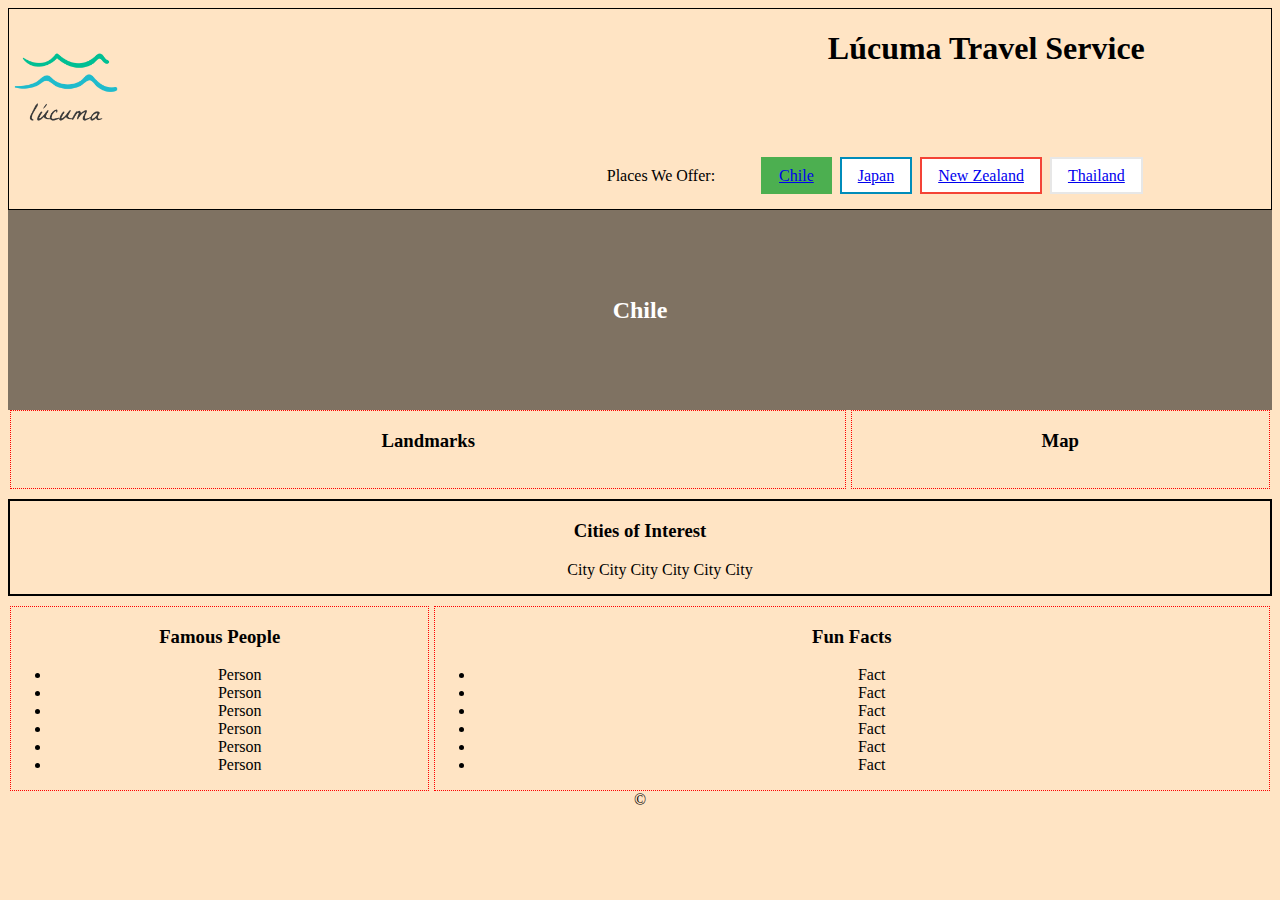
==== index.html @ 96f77b14 "Merge branch 'master' into rb-html-cities" ====
<!DOCTYPE html>
<html lang="en">

<head>
    <meta charset="UTF-8">
    <meta name="viewport" content="width=device-width, initial-scale=1.0">
    <title>Lúcuma Travel Service</title>
    <link rel="stylesheet" href="styles/main.css">
</head>

<body class="background">
    <main>
        <div class="header">
            <header>
            <div class="headerBar">
                <img src="images/lucuma-logo-200x200.png" alt="Lúcuma Logo" class="logo">
                <h1>Lúcuma Travel Service</h1>
                <div class="navDiv">
                    <nav>Places We Offer:
                    <ul class="nav">
                        <li class="button button1 navItemActiveIndex"><a href="index.html">Chile</a></li>
                        <li class="button button2"><a href="japan.html">Japan</a></li>
                        <li class="button button3"><a href="newzealand.html">New Zealand</a></li>
                        <li class="button button4"><a href="thailand.html">Thailand</a></li>
                    </ul>
                </nav>
                </div>
            </div>
        </header>
        </div>
        <div class="bannerDiv">
            <!-- <img src="images/Flag_of_Chile-1500px.png" alt="Flag of Chile"> -->
            <section class="bannerText">
                <h2>Chile</h2>
            </section>
        </div>
        <section class="topFlex">
            <div class="landmarks">
                <h3>Landmarks</h3>
                <img src="" alt="" class="landmarks-pic">
                <img src="" alt="" class="landmarks-pic">
                <img src="" alt="" class="landmarks-pic">
                <img src="" alt="" class="landmarks-pic">
            </div>
            <div class="map">
                <h3>Map</h3>
                <img src="" alt="">
            </div>
        </section>

        <section class="citiesSection">
            <h3>Cities of Interest</h3>
            <ul class="cities">
                <li>City</li>
                <li>City</li>
                <li>City</li>
                <li>City</li>
                <li>City</li>
                <li>City</li>
            </ul>
        </section>

        <section class="bottomFlex">
            <div class="famousPeeps">
                <h3>Famous People</h3>
                <ul>
                    <li>Person</li>
                    <li>Person</li>
                    <li>Person</li>
                    <li>Person</li>
                    <li>Person</li>
                    <li>Person</li>
                </ul>
            </div>
            <div class="funFacts">
                <h3>Fun Facts</h3>
                <ul>
                    <li>Fact</li>
                    <li>Fact</li>
                    <li>Fact</li>
                    <li>Fact</li>
                    <li>Fact</li>
                    <li>Fact</li>
                </ul>
            </div>
        </section>

        <footer>&copy;</footer>

    </main>


</body>

</html>
---- styles/main.css ----
.background {
 background-color: bisque;
}
.header {
    border: double 1px black;
    margin: 0;
    padding: 0;
    background-color: bisque;
    height: 200px;
    width: auto;
    text-align: right;
}
footer {
    text-align: center;
}
.nav {
    list-style: none;
    display:inline;
    /* background-color: bisque; */
}
.nav li {
 display: inline;
 /* background-color: bisque; */

}
.logo {
    float: left;
    /* clear: left; */
    width: 10%;
    height: auto;    
    background-color: bisque;
}
.headerBar{
    width: 90%;
    height: 20px;
    /* background-color: bisque; */
}
.bannerDiv {
    background-image: linear-gradient(rgba(0, 0, 0, 0.5), rgba(0, 0, 0, 0.5)), url("image/Flag_of_Chile-1500px.png");
  /* Set a specific height */
    height: 50%;

  /* Position and center the image to scale nicely on all screens */
    background-position: center;
    background-repeat: no-repeat;
    background-size: cover;
    position: relative;
    padding-top: 200px;
    text-align: center;
    position: relative;
    /* background-color: bisque; */

}
.bannerText {
    text-align: center;
    position: absolute;
    top: 50%;
    left: 50%;
    transform: translate(-50%, -50%);
    color: white;
}
.navDiv {
    margin-top: 100px;
}
.button {
    background-color: #4CAF50; /* Green */
    border: none;
    color: white;
    padding: 8px 16px;
    text-align: center;
    text-decoration: none;
    display: inline-block;
    font-size: 16px;
    margin: 4px 2px;
    transition-duration: 0.4s;
    cursor: pointer;
}
.button1 {
    background-color: white; 
    color: black; 
    border: 2px solid #4CAF50;
}
  
.button1:hover {
    background-color: #4CAF50;
    color: white;
}
.navItemActiveIndex  {
    background-color: #4CAF50;
    color: white;
}
.button2 {
    background-color: white; 
    color: black; 
    border: 2px solid #008CBA;
}
  
.button2:hover {
    background-color: #008CBA;
    color: white;
}
.navItemActiveJapan  {
    background-color: #008CBA;
    color: white;
}
  
.button3 {
    background-color: white; 
    color: black; 
    border: 2px solid #f44336;
}
  
.button3:hover {
    background-color: #f44336;
    color: white;
}
.navItemActiveNZ  {
    background-color: #f44336;
    color: white;
}
  
.button4 {
    background-color: white;
    color: black;
    border: 2px solid #e7e7e7;
}
  
.button4:hover { background-color: #e7e7e7;}

.navItemActiveThailand  {
    background-color: #e7e7e7
}
.bottomFlex {
    display: flex;
    justify-content: space-around;
}
.topFlex {
    display: flex;
    justify-content: space-around;
}
.citiesSection {
    text-align: center;
    border: black 2px double;
    padding-bottom: 15px;
    margin-top: 10px;
    margin-bottom: 10px;
}
.cities {
    display: inline;
    /* text-align: center; */
}
.cities li { 
    display: inline;
    /* text-align: center; */
}
.famousPeeps {
    flex-basis: 33%;
    border: dotted red 1px;
    text-align: center;
    /* flex-grow: 1; */
}

.funFacts {
    flex-basis: 66%;
    text-align: center;
    border: dotted red 1px;
    
    /* flex-grow: 2; */
}
.map {
    
    flex-basis: 33%;
    border: dotted red 1px;
    text-align: center;
    /* flex-grow: 1; */
}

.landmarks {
    flex-basis: 66%;
    text-align: center;
    border: dotted red 1px;
    
    /* flex-grow: 2; */
}
/* .landmarks-pics {

} */
/* .map-pic {

} */
.flagBanner {
    width: 50%;
    height: 500px;
}
.flagText {
    position: absolute;
    top: 50%;
    left: 50%;
    transform: translate(-50%, -50%);
    font-size: 42px;
    padding-top: 120px;
}
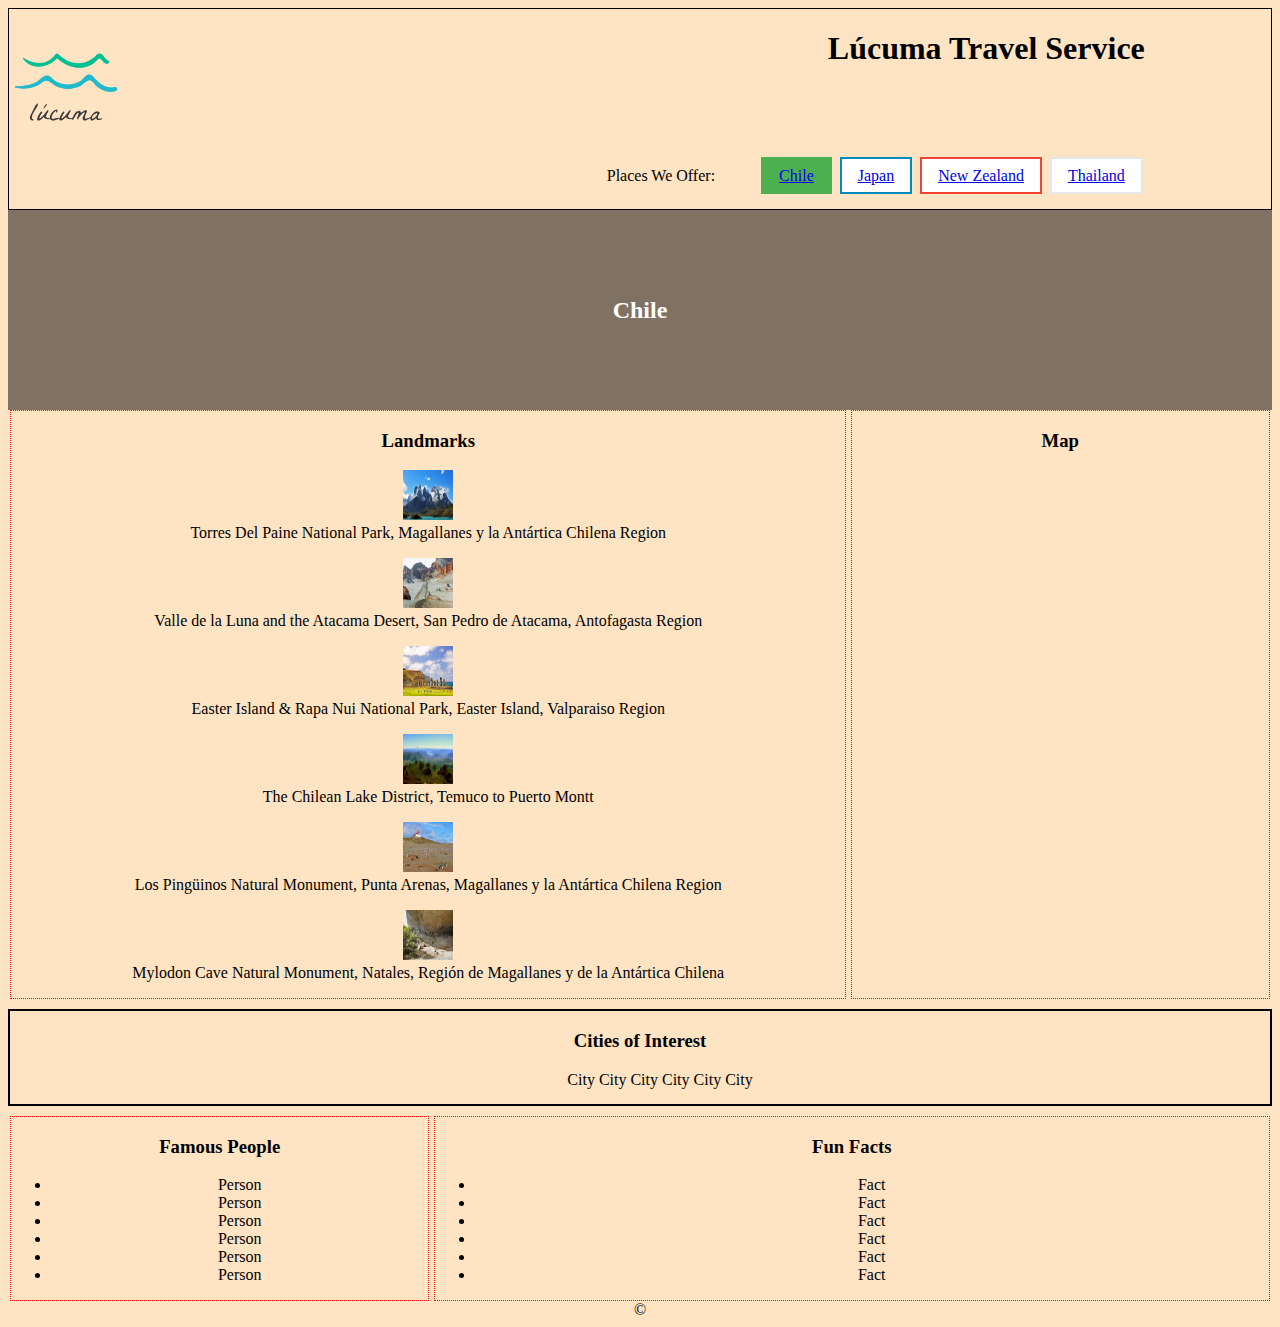
==== commit 9ac3c459: "added landmarks" ====
--- a/index.html
+++ b/index.html
@@ -37,14 +37,35 @@
         <section class="topFlex">
             <div class="landmarks">
                 <h3>Landmarks</h3>
-                <img src="" alt="" class="landmarks-pic">
-                <img src="" alt="" class="landmarks-pic">
-                <img src="" alt="" class="landmarks-pic">
-                <img src="" alt="" class="landmarks-pic">
+                <figure>
+                    <img src="images/torres-del-paine-national-park.jpg" alt="Spire like mountains in Torres Del Paine National Park" class="landmarks-pic">
+                    <figcaption>Torres Del Paine National Park, Magallanes y la Antártica Chilena Region </figcaption>
+                </figure>    
+                <figure>
+                    <img src="images/valle-de-la-luna-atacama-desert.jpg" alt="Valle de la Luna and the Atacama Desert with a small smattering of people walking" class="landmarks-pic">
+                    <figcaption>Valle de la Luna and the Atacama Desert, San Pedro de Atacama, Antofagasta Region</figcaption>
+                </figure>
+                <figure>
+                    <img src="images/easter-island.jpg" alt="Easter Island with 15 statues" class="landmarks-pic">
+                    <figcaption>Easter Island & Rapa Nui National Park, Easter Island, Valparaiso Region</figcaption>
+                </figure>
+                <figure>
+                    <img src="images/lake district.jpg" alt="A sprawling view of the mountains and lakes of the Chilean Lake District" class="landmarks-pic">
+                    <figcaption>The Chilean Lake District, Temuco to Puerto Montt</figcaption>
+                </figure>
+                <figure>
+                    <img src="images/los-pinguinos-natural-monument.jpg" alt="Red and white building in distance with hundreds of penguins waddling about" class="landmarks-pic">
+                    <figcaption>Los Pingüinos Natural Monument, Punta Arenas, Magallanes y la Antártica Chilena Region</figcaption>
+                </figure>
+                <figure>
+                    <img src="images/mylodon-cave-natural-monument.jpg" alt="Mylodon Cave with people for scale" class="landmarks-pic">
+                    <figcaption>Mylodon Cave Natural Monument, Natales, Región de Magallanes y de la Antártica Chilena</figcaption>
+                </figure>
+                
             </div>
             <div class="map">
                 <h3>Map</h3>
-                <img src="" alt="">
+                <iframe src="https://www.google.com/maps/embed?pb=!1m18!1m12!1m3!1d26627834.14592753!2d-106.2422428448643!3d-35.4432056793914!2m3!1f0!2f0!3f0!3m2!1i1024!2i768!4f13.1!3m3!1m2!1s0x9662c5410425af2f%3A0x505e1131102b91d!2sChile!5e0!3m2!1sen!2sus!4v1597429876585!5m2!1sen!2sus" width="400" height="300" frameborder="0" style="border:0;" allowfullscreen="" aria-hidden="false" tabindex="0"></iframe>
             </div>
         </section>
 
--- a/styles/main.css
+++ b/styles/main.css
@@ -182,12 +182,14 @@
     
     /* flex-grow: 2; */
 }
-/* .landmarks-pics {
-
-} */
-/* .map-pic {
-
-} */
+.landmarks-pic {
+    width: 50px;
+    height: 50px;
+}
+.map-pic {
+    width: 50px;
+    height: 50px;
+}
 .flagBanner {
     width: 50%;
     height: 500px;
@@ -199,4 +201,4 @@
     transform: translate(-50%, -50%);
     font-size: 42px;
     padding-top: 120px;
-}+}
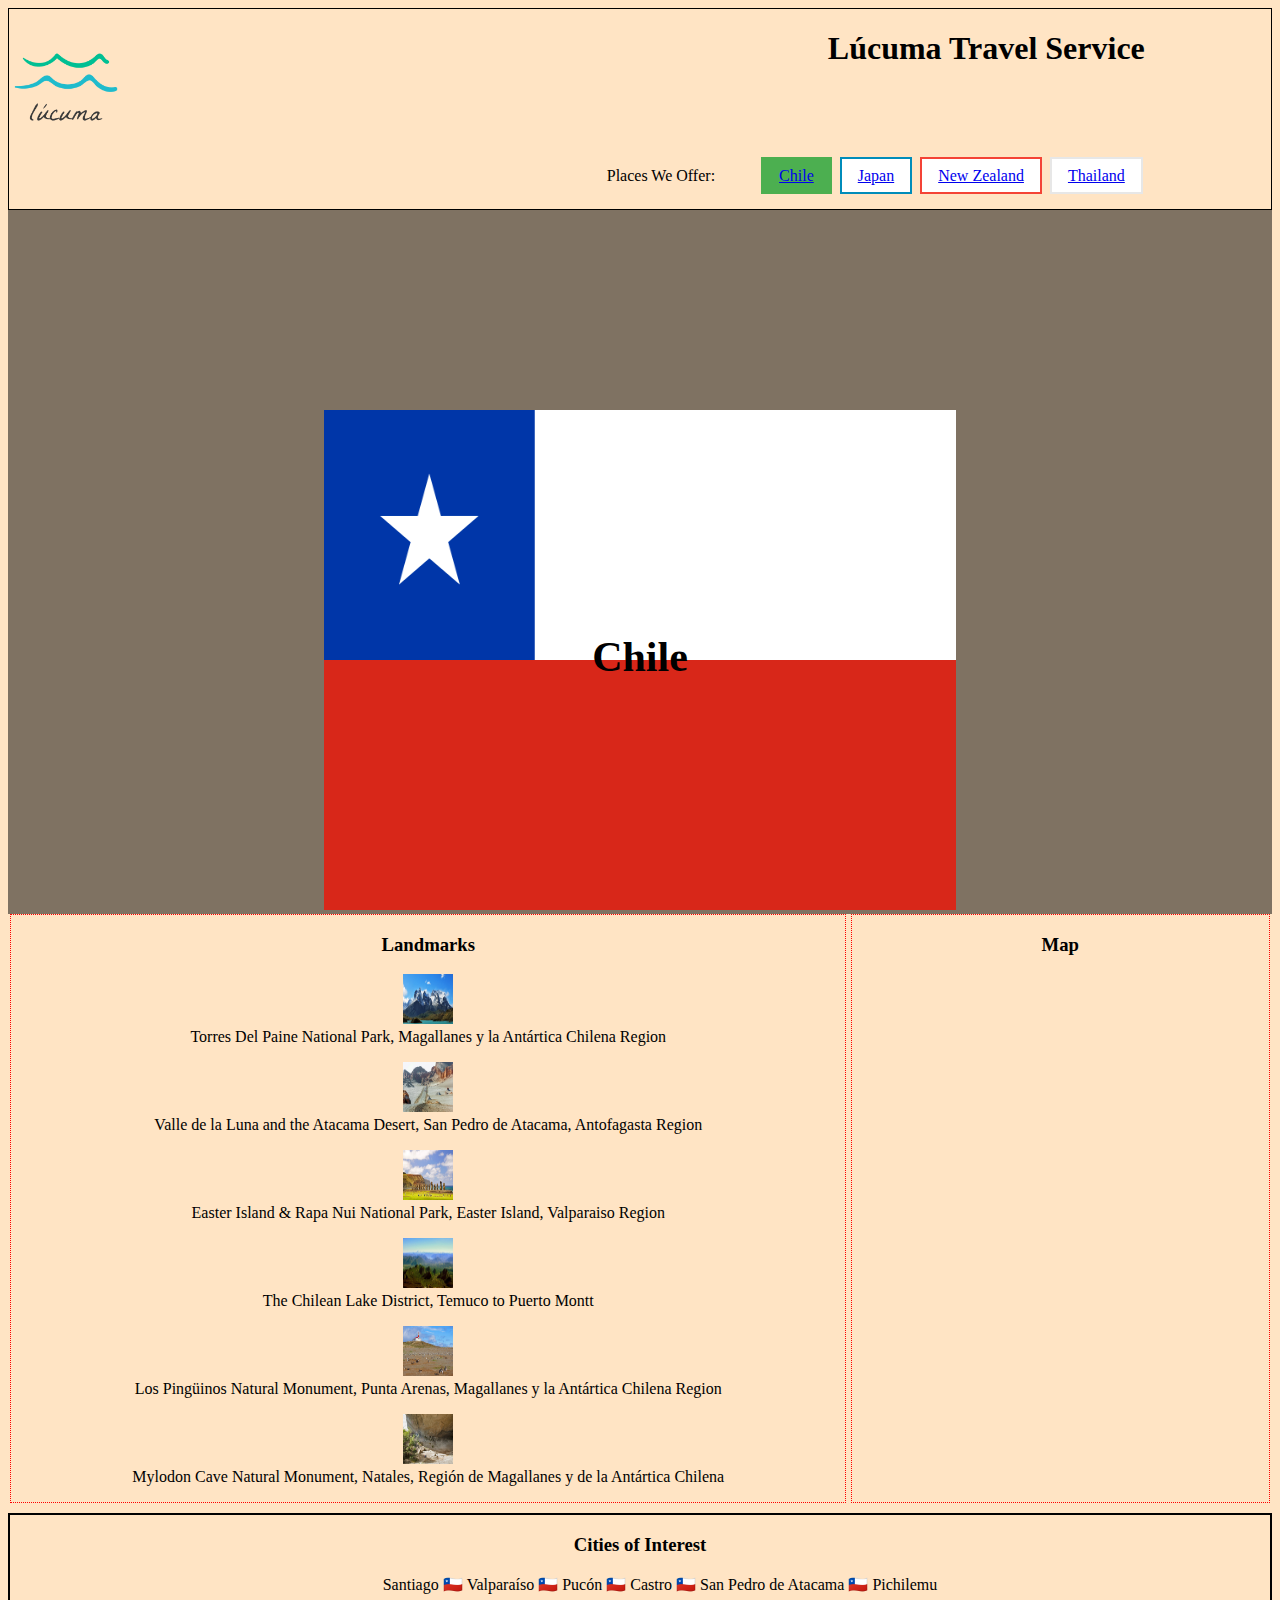
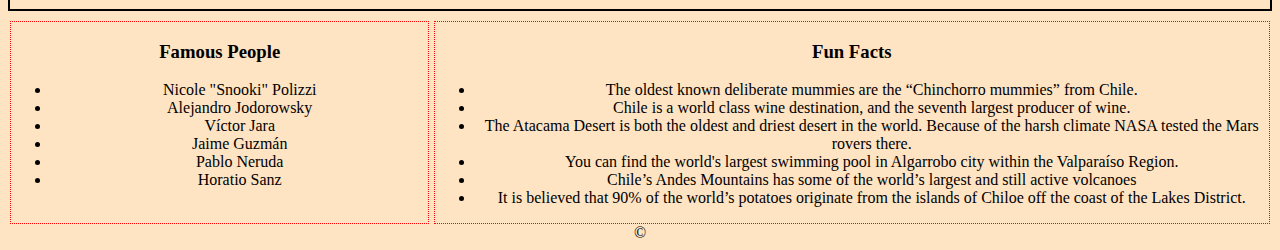
==== commit 33e47441: "didn't check w validator first" ====
--- a/index.html
+++ b/index.html
@@ -11,8 +11,7 @@
 <body class="background">
     <main>
         <div class="header">
-            <header>
-            <div class="headerBar">
+            <header class="headerBar">
                 <img src="images/lucuma-logo-200x200.png" alt="Lúcuma Logo" class="logo">
                 <h1>Lúcuma Travel Service</h1>
                 <div class="navDiv">
@@ -23,15 +22,14 @@
                         <li class="button button3"><a href="newzealand.html">New Zealand</a></li>
                         <li class="button button4"><a href="thailand.html">Thailand</a></li>
                     </ul>
-                </nav>
-                </div>
-            </div>
-        </header>
+                    </nav>
+                 </div>
+            </header>
         </div>
         <div class="bannerDiv">
-            <!-- <img src="images/Flag_of_Chile-1500px.png" alt="Flag of Chile"> -->
-            <section class="bannerText">
-                <h2>Chile</h2>
+            <section>
+                <h2 class="flagText">Chile</h2>
+                <img src="images/Flag_of_Chile-1500px.png" alt="Flag of Chile" class="flagBanner">
             </section>
         </div>
         <section class="topFlex">
@@ -50,7 +48,7 @@
                     <figcaption>Easter Island & Rapa Nui National Park, Easter Island, Valparaiso Region</figcaption>
                 </figure>
                 <figure>
-                    <img src="images/lake district.jpg" alt="A sprawling view of the mountains and lakes of the Chilean Lake District" class="landmarks-pic">
+                    <img src="images/lake-district.jpg" alt="A sprawling view of the mountains and lakes of the Chilean Lake District" class="landmarks-pic">
                     <figcaption>The Chilean Lake District, Temuco to Puerto Montt</figcaption>
                 </figure>
                 <figure>
@@ -72,12 +70,12 @@
         <section class="citiesSection">
             <h3>Cities of Interest</h3>
             <ul class="cities">
-                <li>City</li>
-                <li>City</li>
-                <li>City</li>
-                <li>City</li>
-                <li>City</li>
-                <li>City</li>
+                <li>Santiago 🇨🇱 </li>
+                <li>Valparaíso 🇨🇱 </li>
+                <li>Pucón 🇨🇱 </li>
+                <li>Castro 🇨🇱 </li>
+                <li>San Pedro de Atacama 🇨🇱 </li>
+                <li>Pichilemu</li>
             </ul>
         </section>
 
@@ -85,23 +83,23 @@
             <div class="famousPeeps">
                 <h3>Famous People</h3>
                 <ul>
-                    <li>Person</li>
-                    <li>Person</li>
-                    <li>Person</li>
-                    <li>Person</li>
-                    <li>Person</li>
-                    <li>Person</li>
+                    <li>Nicole "Snooki" Polizzi</li>
+                    <li>Alejandro Jodorowsky</li>
+                    <li>Víctor Jara</li>
+                    <li>Jaime Guzmán</li>
+                    <li>Pablo Neruda</li>
+                    <li>Horatio Sanz</li>
                 </ul>
             </div>
             <div class="funFacts">
                 <h3>Fun Facts</h3>
                 <ul>
-                    <li>Fact</li>
-                    <li>Fact</li>
-                    <li>Fact</li>
-                    <li>Fact</li>
-                    <li>Fact</li>
-                    <li>Fact</li>
+                    <li>The oldest known deliberate mummies are the “Chinchorro mummies” from Chile.</li>
+                    <li>Chile is a world class wine destination, and the seventh largest producer of wine.</li>
+                    <li>The Atacama Desert is both the oldest and driest desert in the world. Because of the harsh climate NASA tested the Mars rovers there. </li>
+                    <li>You can find the world's largest swimming pool in Algarrobo city within the Valparaíso Region.</li>
+                    <li>Chile’s Andes Mountains has some of the world’s largest and still active volcanoes</li>
+                    <li>It is believed that 90% of the world’s potatoes originate from the islands of Chiloe off the coast of the Lakes District.</li>
                 </ul>
             </div>
         </section>
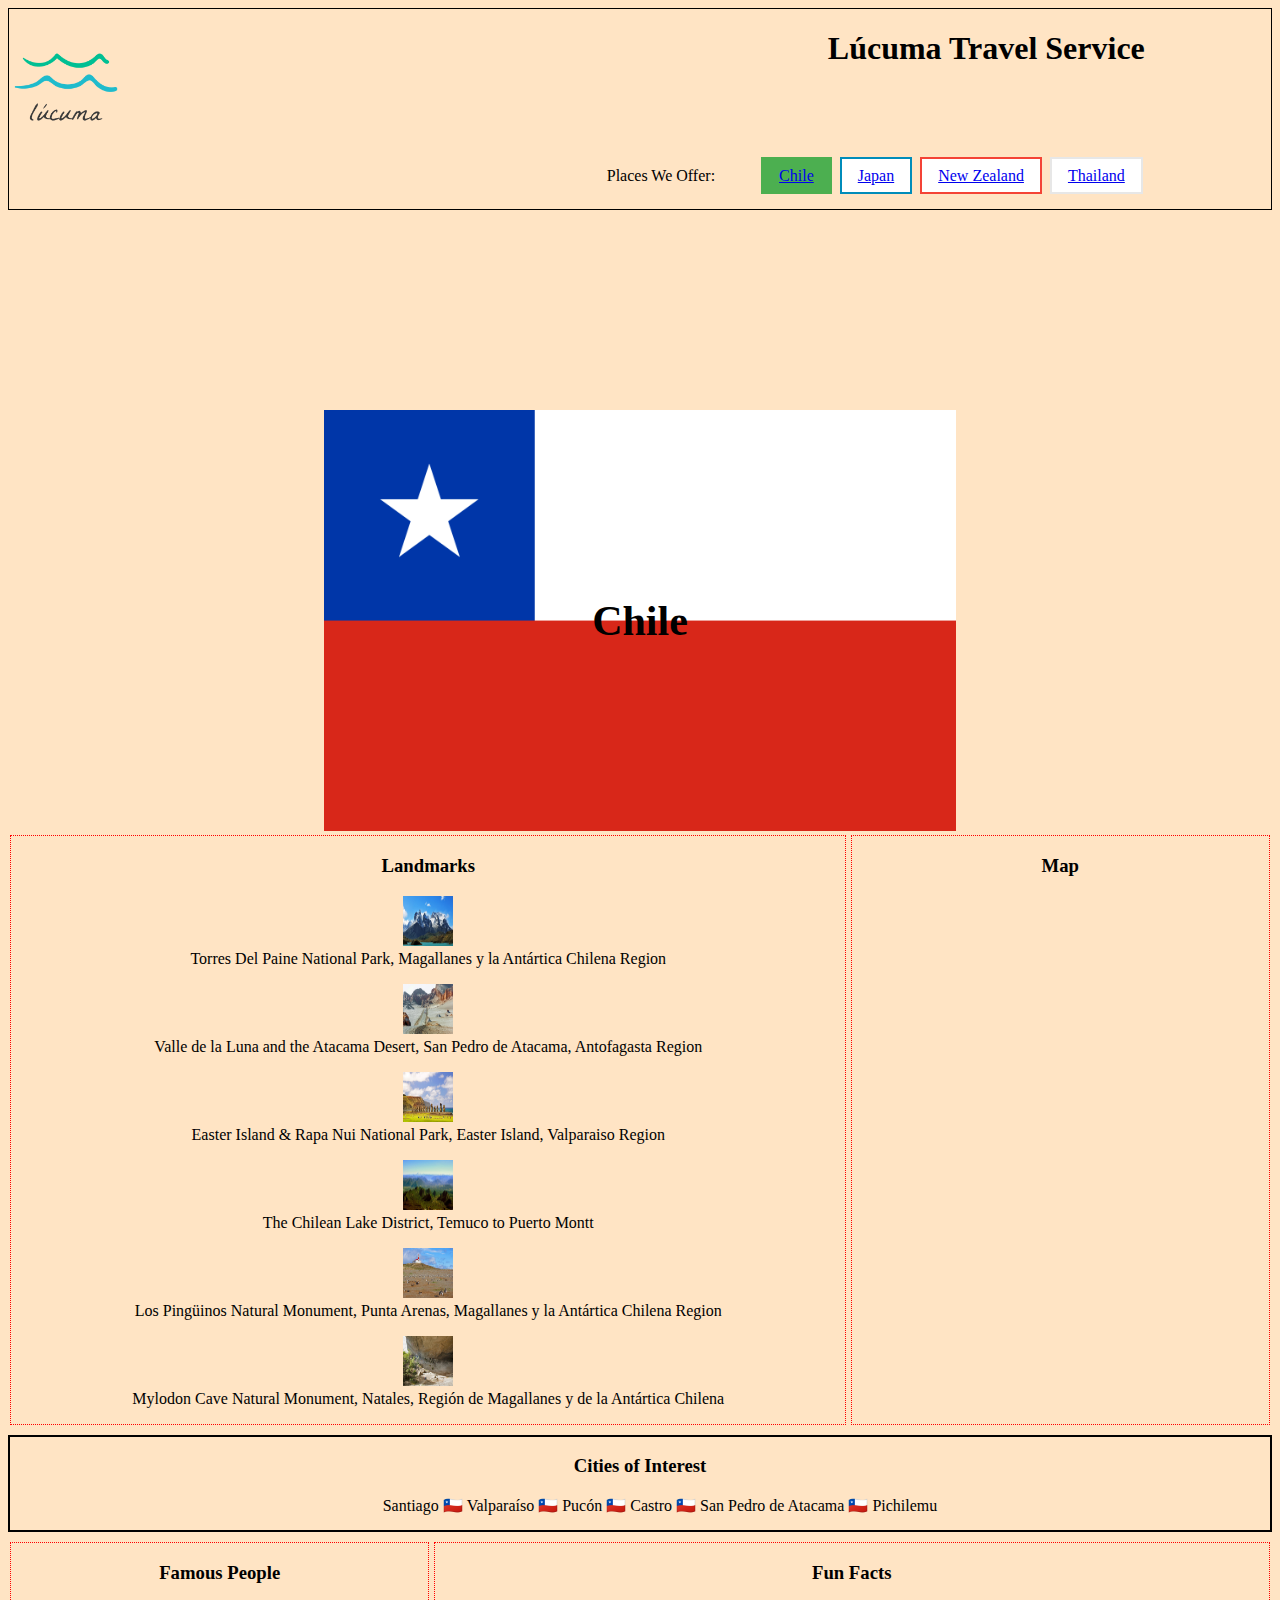
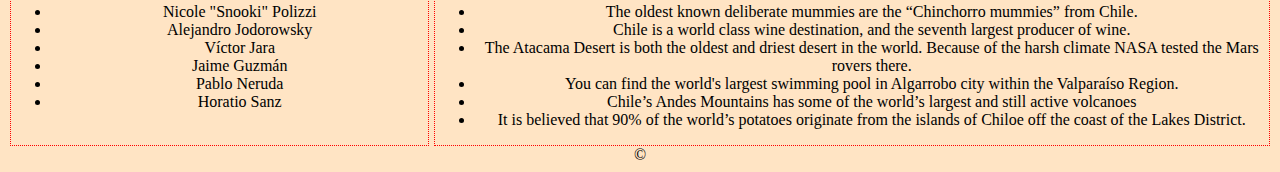
==== commit 7b8ce4c6: "Merge branch 'master' of github.com:nss-day-cohort-43/hello-world-lucumas into jrs-facts" ====
--- a/index.html
+++ b/index.html
@@ -63,7 +63,7 @@
             </div>
             <div class="map">
                 <h3>Map</h3>
-                <iframe src="https://www.google.com/maps/embed?pb=!1m18!1m12!1m3!1d26627834.14592753!2d-106.2422428448643!3d-35.4432056793914!2m3!1f0!2f0!3f0!3m2!1i1024!2i768!4f13.1!3m3!1m2!1s0x9662c5410425af2f%3A0x505e1131102b91d!2sChile!5e0!3m2!1sen!2sus!4v1597429876585!5m2!1sen!2sus" width="400" height="300" frameborder="0" style="border:0;" allowfullscreen="" aria-hidden="false" tabindex="0"></iframe>
+                <iframe src="https://www.google.com/maps/embed?pb=!1m18!1m12!1m3!1d26627834.14592753!2d-106.2422428448643!3d-35.4432056793914!2m3!1f0!2f0!3f0!3m2!1i1024!2i768!4f13.1!3m3!1m2!1s0x9662c5410425af2f%3A0x505e1131102b91d!2sChile!5e0!3m2!1sen!2sus!4v1597429876585!5m2!1sen!2sus" width="400" height="300" style="border:0;" allowfullscreen="" aria-hidden="false" tabindex="0"></iframe>
             </div>
         </section>
 
--- a/styles/main.css
+++ b/styles/main.css
@@ -36,9 +36,8 @@
     /* background-color: bisque; */
 }
 .bannerDiv {
-    background-image: linear-gradient(rgba(0, 0, 0, 0.5), rgba(0, 0, 0, 0.5)), url("image/Flag_of_Chile-1500px.png");
   /* Set a specific height */
-    height: 50%;
+    /* height: 50%; */
 
   /* Position and center the image to scale nicely on all screens */
     background-position: center;
@@ -52,6 +51,30 @@
 
 }
 .bannerText {
+    text-align: center;
+    position: absolute;
+    top: 50%;
+    left: 50%;
+    transform: translate(-50%, -50%);
+    color: black;
+}
+.bannerDivH {
+    background-image: linear-gradient(rgba(0, 0, 0, 0.5), rgba(0, 0, 0, 0.5)), url("image/Flag_of_Chile-1500px.png");
+  /* Set a specific height */
+    height: 50%;
+
+  /* Position and center the image to scale nicely on all screens */
+    background-position: center;
+    background-repeat: no-repeat;
+    background-size: cover;
+    position: relative;
+    padding-top: 200px;
+    text-align: center;
+    position: relative;
+    /* background-color: bisque; */
+
+}
+.bannerTextH {
     text-align: center;
     position: absolute;
     top: 50%;
@@ -191,8 +214,8 @@
     height: 50px;
 }
 .flagBanner {
-    width: 50%;
-    height: 500px;
+    max-width: 50%;
+    max-height: 500px;
 }
 .flagText {
     position: absolute;
@@ -200,5 +223,5 @@
     left: 50%;
     transform: translate(-50%, -50%);
     font-size: 42px;
-    padding-top: 120px;
-}
+    padding-top: 125px;
+}
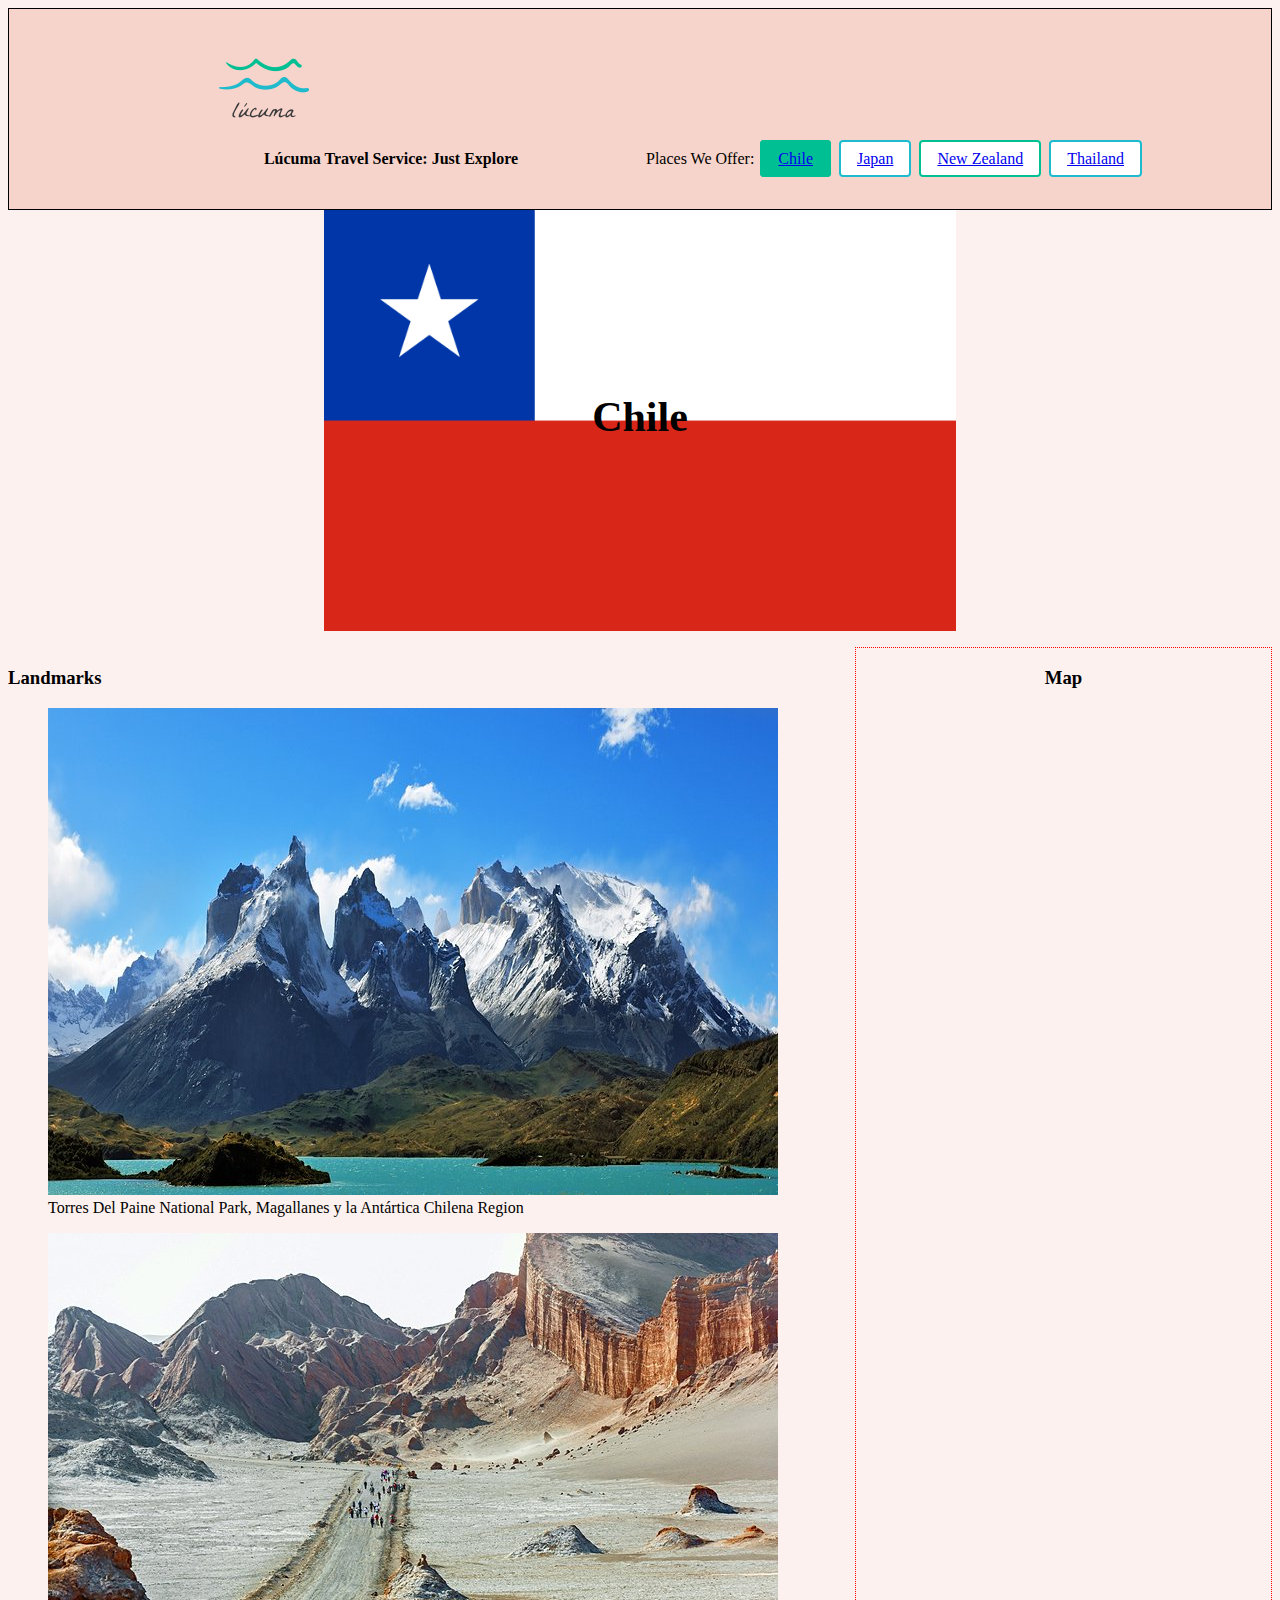
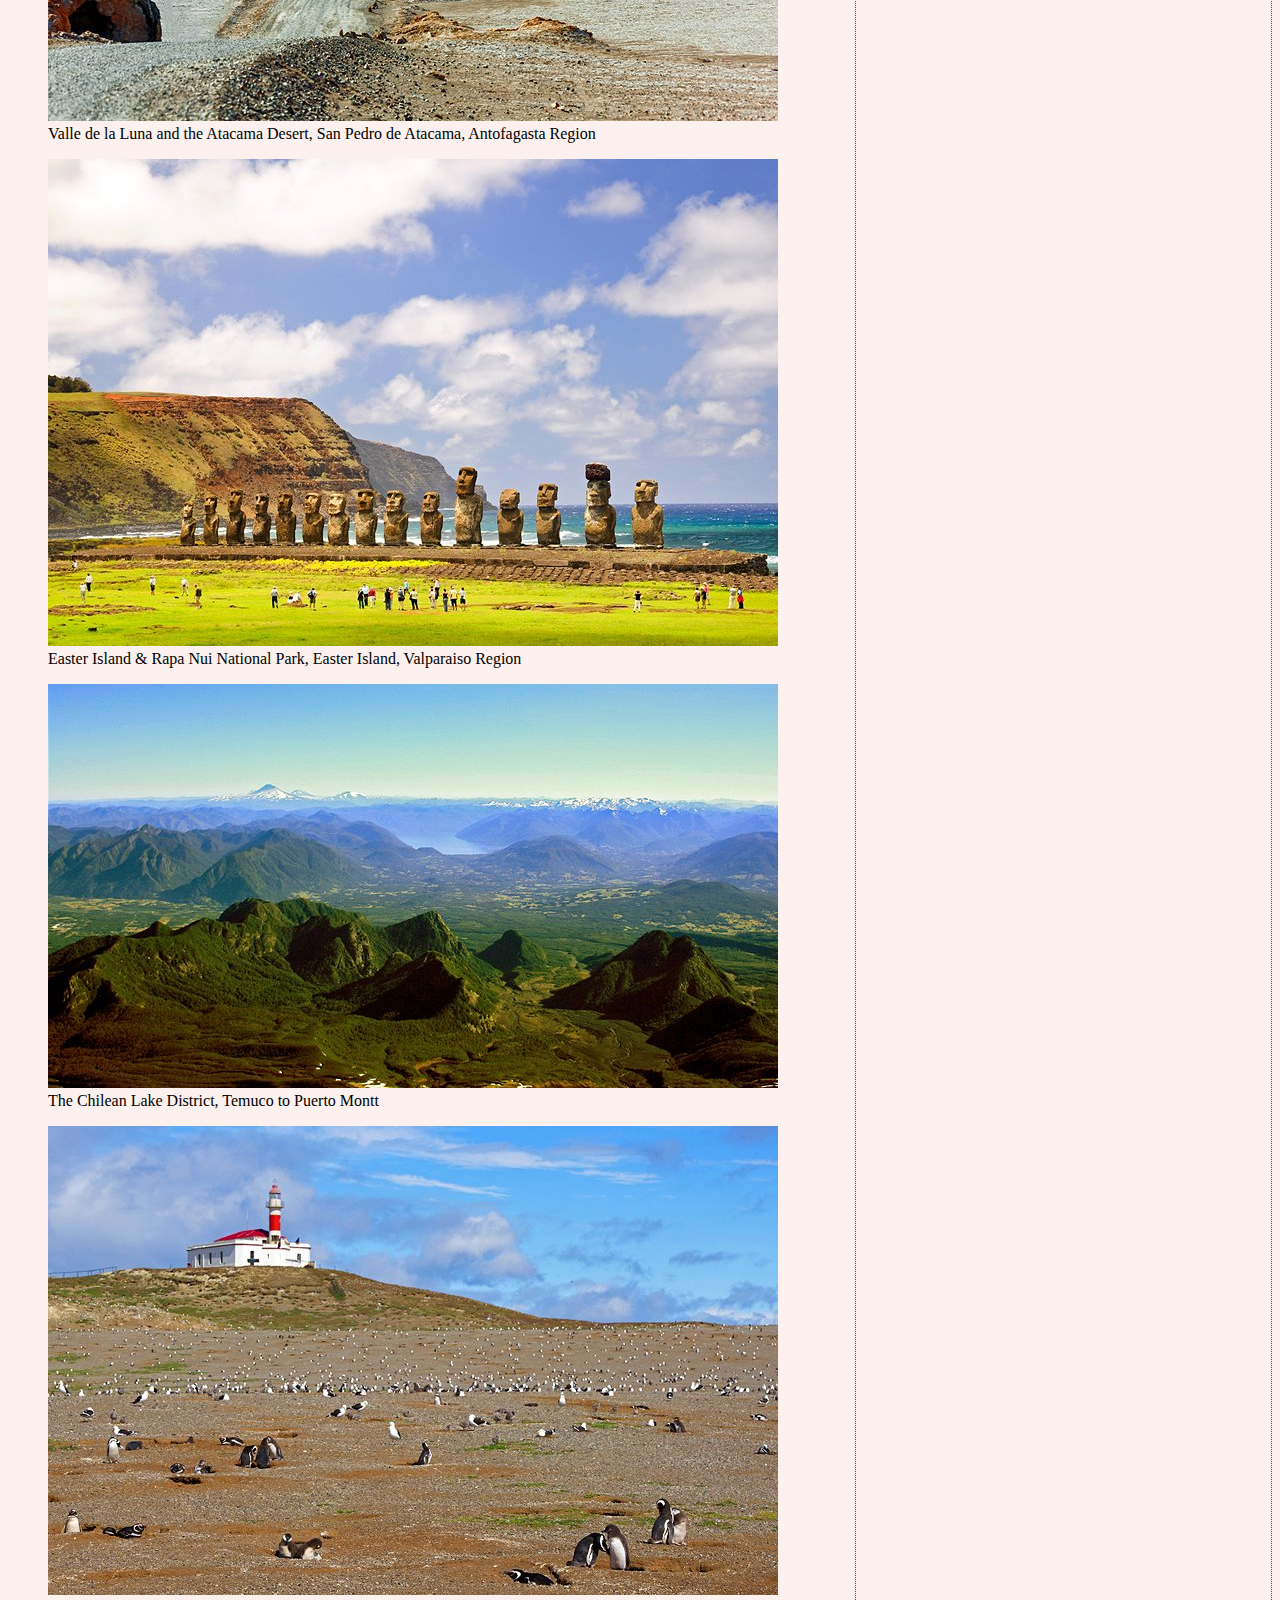
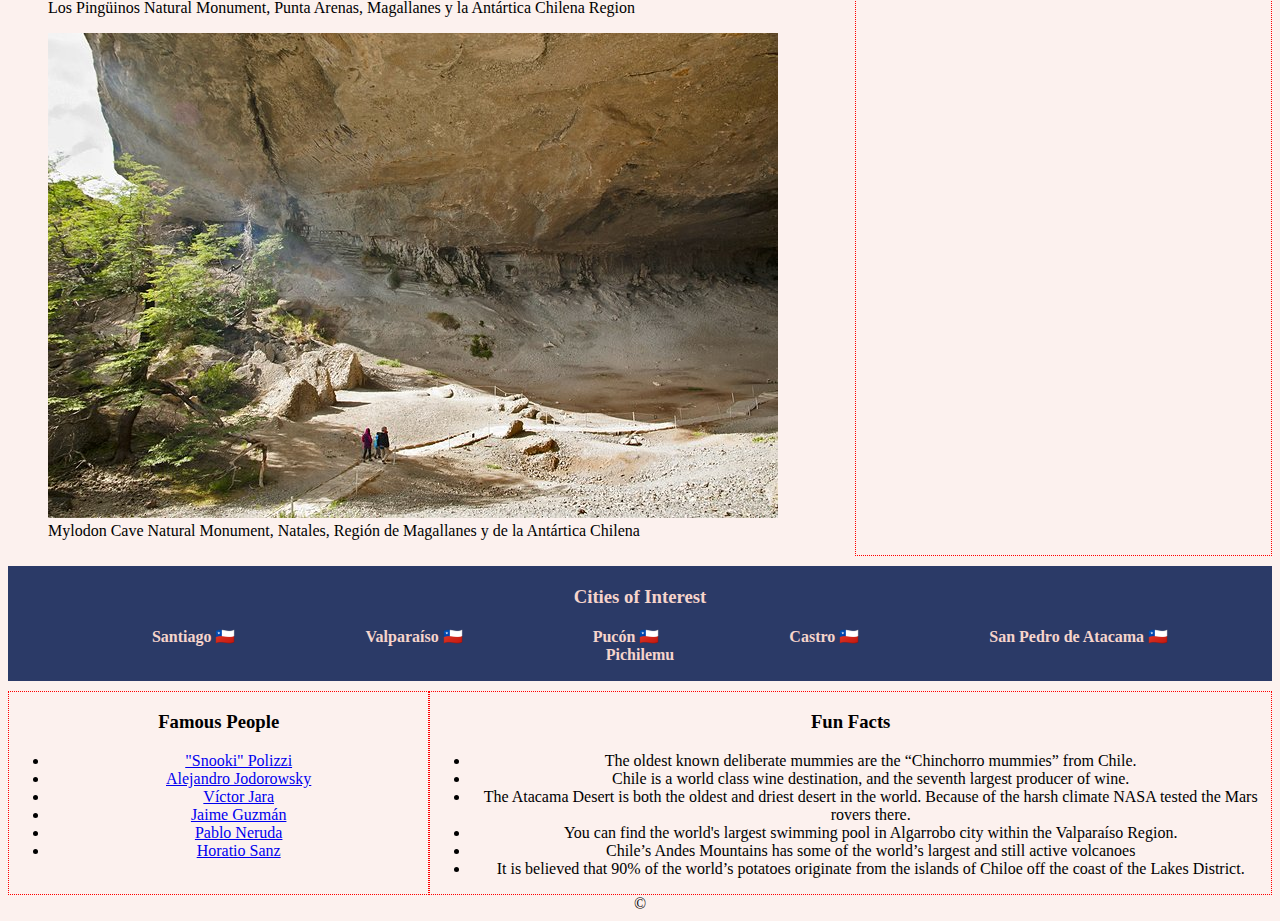
==== commit a26db9a8: "Merged master to this one, checked that everything worked correctly." ====
--- a/index.html
+++ b/index.html
@@ -6,25 +6,31 @@
     <meta name="viewport" content="width=device-width, initial-scale=1.0">
     <title>Lúcuma Travel Service</title>
     <link rel="stylesheet" href="styles/main.css">
+    <link rel="stylesheet" href="styles/navbar.css">
 </head>
 
 <body class="background">
     <main>
         <div class="header">
-            <header class="headerBar">
-                <img src="images/lucuma-logo-200x200.png" alt="Lúcuma Logo" class="logo">
-                <h1>Lúcuma Travel Service</h1>
-                <div class="navDiv">
-                    <nav>Places We Offer:
-                    <ul class="nav">
-                        <li class="button button1 navItemActiveIndex"><a href="index.html">Chile</a></li>
-                        <li class="button button2"><a href="japan.html">Japan</a></li>
-                        <li class="button button3"><a href="newzealand.html">New Zealand</a></li>
-                        <li class="button button4"><a href="thailand.html">Thailand</a></li>
-                    </ul>
+            <!-- <header> -->
+            <!-- <div class="headerBar"> -->
+                <div id="logo">
+                    <img src="images/lucuma-logo-200x200.png" alt="Lúcuma Logo" class="logo">
+                </div>
+                <h1>Lúcuma Travel Service: Just Explore</h1>
+                <!-- <div class="navDiv"> -->
+                    <nav class="navDiv">
+                        <ul class="nav">
+                            <li>Places We Offer:</li>
+                            <li class="button button1 navItemActiveIndex"><a href="index.html">Chile</a></li>
+                            <li class="button button2"><a href="japan.html">Japan</a></li>
+                            <li class="button button3"><a href="newzealand.html">New Zealand</a></li>
+                            <li class="button button4"><a href="thailand.html">Thailand</a></li>
+                        </ul>
                     </nav>
-                 </div>
-            </header>
+                <!-- </div> -->
+            <!-- </div> -->
+            <!-- </header> -->
         </div>
         <div class="bannerDiv">
             <section>
@@ -83,12 +89,12 @@
             <div class="famousPeeps">
                 <h3>Famous People</h3>
                 <ul>
-                    <li>Nicole "Snooki" Polizzi</li>
-                    <li>Alejandro Jodorowsky</li>
-                    <li>Víctor Jara</li>
-                    <li>Jaime Guzmán</li>
-                    <li>Pablo Neruda</li>
-                    <li>Horatio Sanz</li>
+                    <li><a href="https://en.wikipedia.org/wiki/Snooki">"Snooki" Polizzi</a></li>
+                    <li><a href="https://en.wikipedia.org/wiki/Alejandro_Jodorowsky">Alejandro Jodorowsky</a></li>
+                    <li><a href="https://en.wikipedia.org/wiki/V%C3%ADctor_Jara">Víctor Jara</a></li>
+                    <li><a href="https://en.wikipedia.org/wiki/Jaime_Guzm%C3%A1n">Jaime Guzmán</a></li>
+                    <li><a href="https://en.wikipedia.org/wiki/Pablo_Neruda">Pablo Neruda</a></li>
+                    <li><a href="https://en.wikipedia.org/wiki/Horatio_Sanz">Horatio Sanz</a></li>
                 </ul>
             </div>
             <div class="funFacts">
--- a/styles/main.css
+++ b/styles/main.css
@@ -44,10 +44,10 @@
     background-repeat: no-repeat;
     background-size: cover;
     position: relative;
-    padding-top: 200px;
-    text-align: center;
-    position: relative;
-    /* background-color: bisque; */
+    text-align: center;
+    /* position: absolute; */
+    /* background-color: bisque; */
+    font-size: 5vw;
 
 }
 .bannerText {
@@ -103,7 +103,7 @@
     color: black; 
     border: 2px solid #4CAF50;
 }
-  
+    
 .button1:hover {
     background-color: #4CAF50;
     color: white;
@@ -117,7 +117,7 @@
     color: black; 
     border: 2px solid #008CBA;
 }
-  
+    
 .button2:hover {
     background-color: #008CBA;
     color: white;
@@ -126,13 +126,13 @@
     background-color: #008CBA;
     color: white;
 }
-  
+    
 .button3 {
     background-color: white; 
     color: black; 
     border: 2px solid #f44336;
 }
-  
+    
 .button3:hover {
     background-color: #f44336;
     color: white;
@@ -141,73 +141,79 @@
     background-color: #f44336;
     color: white;
 }
-  
+    
 .button4 {
     background-color: white;
     color: black;
     border: 2px solid #e7e7e7;
 }
-  
+    
 .button4:hover { background-color: #e7e7e7;}
 
 .navItemActiveThailand  {
     background-color: #e7e7e7
 }
+
 .bottomFlex {
-    display: flex;
-    justify-content: space-around;
+    display: table;
+    width: 100%
 }
 .topFlex {
-    display: flex;
-    justify-content: space-around;
+    display:table;
+    width: 100%;
 }
 .citiesSection {
-    text-align: center;
-    border: black 2px double;
+    /* width: 100%; */
+    text-align: center;
+    border: #2b3a67 2px double;
     padding-bottom: 15px;
     margin-top: 10px;
     margin-bottom: 10px;
+    background-color: #2b3a67;
+    color: #F6D4CB;
 }
 .cities {
+    list-style: none;
+    /* display:inline; */
+    /* background-color: bisque; */
+    /* border: black 2px solid; */
     display: inline;
-    /* text-align: center; */
-}
-.cities li { 
+    text-align: center;
+}
+.cities li {
     display: inline;
-    /* text-align: center; */
-}
+    margin: 5%;
+    font-weight: bold;
+ /* background-color: bisque; */
+
+    text-align: center;
+}
+/* .cities li:hover {
+
+} */
 .famousPeeps {
-    flex-basis: 33%;
+    display: table-cell;
+    width: 33%;
     border: dotted red 1px;
     text-align: center;
     /* flex-grow: 1; */
 }
 
 .funFacts {
-    flex-basis: 66%;
+    display: table-cell;
+    width: 66%;
     text-align: center;
     border: dotted red 1px;
     
     /* flex-grow: 2; */
 }
 .map {
-    
-    flex-basis: 33%;
+    display: table-cell;
+    border: 1px dotted red;
+    width: 33%;
     border: dotted red 1px;
     text-align: center;
     /* flex-grow: 1; */
-}
-
-.landmarks {
-    flex-basis: 66%;
-    text-align: center;
-    border: dotted red 1px;
-    
-    /* flex-grow: 2; */
-}
-.landmarks-pic {
-    width: 50px;
-    height: 50px;
 }
 .map-pic {
     width: 50px;
@@ -219,9 +225,11 @@
 }
 .flagText {
     position: absolute;
-    top: 50%;
+    top: 25%;
     left: 50%;
     transform: translate(-50%, -50%);
+    /* font-size: 42px; */
+    
     font-size: 42px;
     padding-top: 125px;
 }
--- a/styles/navbar.css
+++ b/styles/navbar.css
@@ -0,0 +1,126 @@
+.background {
+    background-color: #FCF1EE;
+}
+.header {
+    display: flex;
+    flex-wrap: wrap;
+    flex-direction: column; 
+    background-color: #F6D4CB;
+    border: double 1px black;
+    margin: 0;
+    padding: 0;
+    /* height: 100px; */
+    width: auto;
+    /* align-items: center; */
+    justify-content: center;
+    /* text-align: right; */
+}
+
+.headerBar{
+    width: 90%;
+    height: 20px;
+}
+
+#logo {
+    display: flex;
+    justify-content: center;
+}
+
+.logo {
+    background-color: #F6D4CB;
+    width: 100px;
+    height: auto;
+    text-align: center;
+}
+
+h1 {
+    /* display: inline-block; */
+    /* float: left; */
+    padding: 1px;
+    font-size: 1em;
+}
+
+.navDiv {
+    display: flex;
+    justify-content: space-around;
+}
+
+.nav {
+    list-style-type: none;
+    /* display: inline-block; */
+    margin: 0;
+    padding: 0;
+}
+
+.button {
+    background-color: #00BF93;
+    border: none;
+    border-radius: 4px;
+    color: white;
+    padding: 8px 16px;
+    text-align: center;
+    text-decoration: none;
+    display: inline-block;
+    font-size: 16px;
+    margin: 4px 2px;
+    transition-duration: 0.4s;
+    cursor: pointer;
+}
+
+.button1:hover {
+    background-color: #00bf93;
+    color: white;
+}
+
+.button1 {
+    background-color: white; 
+    color: black; 
+    border: 2px solid #00bf93;
+}
+
+.navItemActiveIndex  {
+    background-color: #00BF93;
+    color: white;
+}
+
+.button2:hover {
+    background-color: #1dbbcd;
+    color: white;
+}
+
+.button2 {
+    background-color: white; 
+    color: black; 
+    border: 2px solid #1dbbcd;
+}
+
+.button3:hover {
+    background-color: #00BF93;
+    color: white;
+}
+
+.button3 {
+    background-color: white; 
+    color: black; 
+    border: 2px solid #00BF93;
+}
+  
+.navItemActiveNZ  {
+    background-color: #00BF93;
+    color: white;
+}
+
+.button4:hover { 
+    background-color: #1DBBCD;
+    color: white;
+}
+
+.button4 {
+    background-color: white;
+    color: black;
+    border: 2px solid #1DBBCD;
+}
+
+.navItemActiveThailand  {
+    background-color: #1DBBCD
+}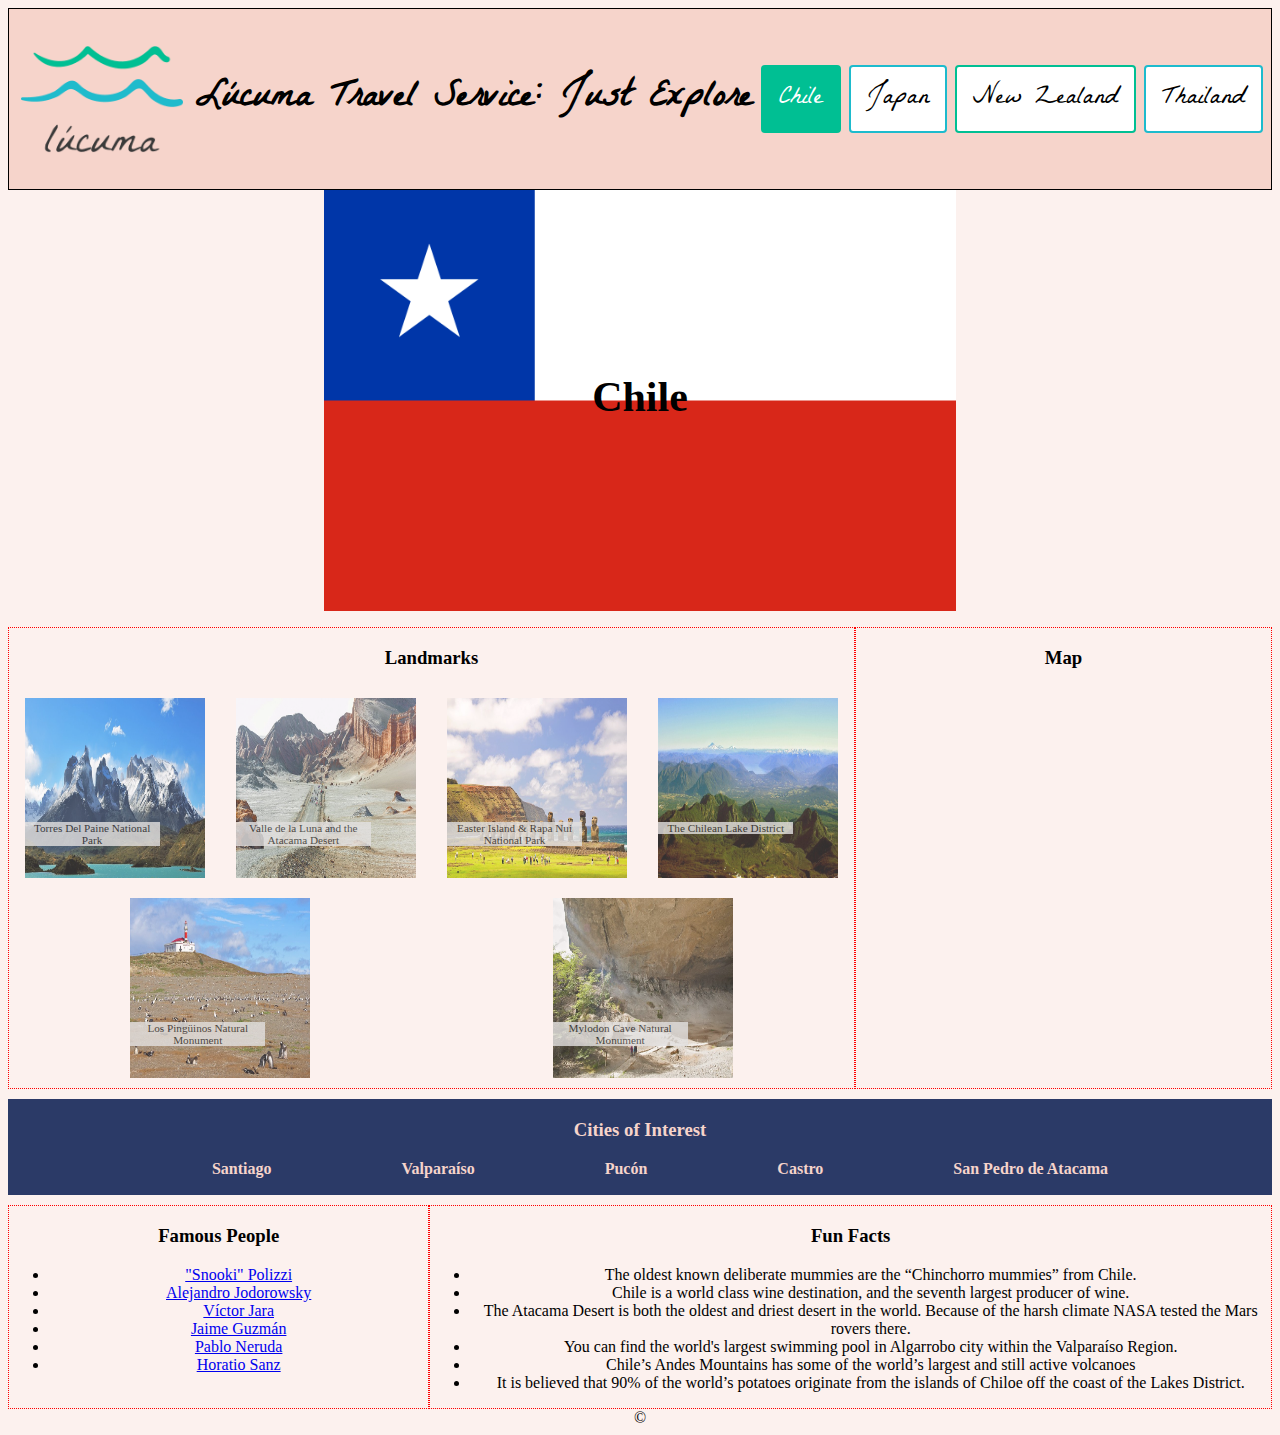
==== commit a6047384: "Merge pull request #22 from nss-day-cohort-43/hh-html4" ====
--- a/index.html
+++ b/index.html
@@ -5,8 +5,10 @@
     <meta charset="UTF-8">
     <meta name="viewport" content="width=device-width, initial-scale=1.0">
     <title>Lúcuma Travel Service</title>
+    <link href="https://fonts.googleapis.com/css2?family=La+Belle+Aurore&display=swap" rel="stylesheet">
     <link rel="stylesheet" href="styles/main.css">
     <link rel="stylesheet" href="styles/navbar.css">
+    <link rel="stylesheet" href="styles/newzealand.css">
 </head>
 
 <body class="background">
@@ -17,15 +19,17 @@
                 <div id="logo">
                     <img src="images/lucuma-logo-200x200.png" alt="Lúcuma Logo" class="logo">
                 </div>
-                <h1>Lúcuma Travel Service: Just Explore</h1>
+                <div>
+                    <h1>Lúcuma Travel Service: Just Explore</h1>
+                </div>
                 <!-- <div class="navDiv"> -->
                     <nav class="navDiv">
                         <ul class="nav">
-                            <li>Places We Offer:</li>
-                            <li class="button button1 navItemActiveIndex"><a href="index.html">Chile</a></li>
-                            <li class="button button2"><a href="japan.html">Japan</a></li>
-                            <li class="button button3"><a href="newzealand.html">New Zealand</a></li>
-                            <li class="button button4"><a href="thailand.html">Thailand</a></li>
+                            <!-- <li>Places We Offer:</li> -->
+                            <li><button onclick="location.href='index.html'" type=button class="button button1 navItemActiveIndex">Chile</button></li>
+                            <li><button onclick="location.href='japan.html'" type="button" class="button button2">Japan</button></li>
+                            <li><button onclick="location.href='newzealand.html'" type="button" class="button button3">New Zealand</button></li>
+                            <li><button onclick="location.href='thailand.html'" type="button" class="button button4">Thailand</button></li>
                         </ul>
                     </nav>
                 <!-- </div> -->
@@ -43,27 +47,27 @@
                 <h3>Landmarks</h3>
                 <figure>
                     <img src="images/torres-del-paine-national-park.jpg" alt="Spire like mountains in Torres Del Paine National Park" class="landmarks-pic">
-                    <figcaption>Torres Del Paine National Park, Magallanes y la Antártica Chilena Region </figcaption>
+                    <figcaption>Torres Del Paine National Park</figcaption>
                 </figure>    
                 <figure>
                     <img src="images/valle-de-la-luna-atacama-desert.jpg" alt="Valle de la Luna and the Atacama Desert with a small smattering of people walking" class="landmarks-pic">
-                    <figcaption>Valle de la Luna and the Atacama Desert, San Pedro de Atacama, Antofagasta Region</figcaption>
+                    <figcaption>Valle de la Luna and the Atacama Desert</figcaption>
                 </figure>
                 <figure>
                     <img src="images/easter-island.jpg" alt="Easter Island with 15 statues" class="landmarks-pic">
-                    <figcaption>Easter Island & Rapa Nui National Park, Easter Island, Valparaiso Region</figcaption>
+                    <figcaption>Easter Island & Rapa Nui National Park</figcaption>
                 </figure>
                 <figure>
                     <img src="images/lake-district.jpg" alt="A sprawling view of the mountains and lakes of the Chilean Lake District" class="landmarks-pic">
-                    <figcaption>The Chilean Lake District, Temuco to Puerto Montt</figcaption>
+                    <figcaption>The Chilean Lake District</figcaption>
                 </figure>
                 <figure>
                     <img src="images/los-pinguinos-natural-monument.jpg" alt="Red and white building in distance with hundreds of penguins waddling about" class="landmarks-pic">
-                    <figcaption>Los Pingüinos Natural Monument, Punta Arenas, Magallanes y la Antártica Chilena Region</figcaption>
+                    <figcaption>Los Pingüinos Natural Monument</figcaption>
                 </figure>
                 <figure>
                     <img src="images/mylodon-cave-natural-monument.jpg" alt="Mylodon Cave with people for scale" class="landmarks-pic">
-                    <figcaption>Mylodon Cave Natural Monument, Natales, Región de Magallanes y de la Antártica Chilena</figcaption>
+                    <figcaption>Mylodon Cave Natural Monument</figcaption>
                 </figure>
                 
             </div>
@@ -76,12 +80,17 @@
         <section class="citiesSection">
             <h3>Cities of Interest</h3>
             <ul class="cities">
-                <li>Santiago 🇨🇱 </li>
-                <li>Valparaíso 🇨🇱 </li>
-                <li>Pucón 🇨🇱 </li>
-                <li>Castro 🇨🇱 </li>
-                <li>San Pedro de Atacama 🇨🇱 </li>
-                <li>Pichilemu</li>
+                <li>Santiago</li>
+                <!-- <li>🇨🇱</li> -->
+                <li>Valparaíso</li>
+                <!-- <li>🇨🇱</li> -->
+                <li>Pucón</li>
+                <!-- <li>🇨🇱</li> -->
+                <li>Castro</li>
+                <!-- <li>🇨🇱</li> -->
+                <li>San Pedro de Atacama</li>
+                <!-- <li>🇨🇱</li> -->
+                <!-- <li>Pichilemu</li> -->
             </ul>
         </section>
 
--- a/styles/main.css
+++ b/styles/main.css
@@ -24,7 +24,7 @@
 
 }
 .logo {
-    float: left;
+    /* float: left; */
     /* clear: left; */
     width: 10%;
     height: auto;    
@@ -82,9 +82,9 @@
     transform: translate(-50%, -50%);
     color: white;
 }
-.navDiv {
+/* .navDiv {
     margin-top: 100px;
-}
+} */
 .button {
     background-color: #4CAF50; /* Green */
     border: none;
@@ -193,7 +193,7 @@
 } */
 .famousPeeps {
     display: table-cell;
-    width: 33%;
+    width: 30%;
     border: dotted red 1px;
     text-align: center;
     /* flex-grow: 1; */
@@ -201,7 +201,7 @@
 
 .funFacts {
     display: table-cell;
-    width: 66%;
+    width: 60%;
     text-align: center;
     border: dotted red 1px;
     
--- a/styles/navbar.css
+++ b/styles/navbar.css
@@ -7,42 +7,47 @@
     flex-direction: column; 
     background-color: #F6D4CB;
     border: double 1px black;
-    margin: 0;
+    margin: ;
     padding: 0;
-    /* height: 100px; */
+    height: 20vh;
     width: auto;
     /* align-items: center; */
     justify-content: center;
     /* text-align: right; */
 }
 
-.headerBar{
+/* .headerBar{
     width: 90%;
     height: 20px;
-}
+} */
 
 #logo {
     display: flex;
     justify-content: center;
+    background-color: #F6D4CB;
+    width: auto;
+    height: 100%;
+    text-align: center;
 }
 
 .logo {
     background-color: #F6D4CB;
-    width: 100px;
-    height: auto;
-    text-align: center;
+    width: auto;
+    height: 100%;
+    
 }
 
 h1 {
-    /* display: inline-block; */
+    font-family: 'La Belle Aurore', cursive;
+    display: flex;
     /* float: left; */
     padding: 1px;
-    font-size: 1em;
+    font-size: 3vw;
 }
 
 .navDiv {
     display: flex;
-    justify-content: space-around;
+    /* justify-content: space-around; */
 }
 
 .nav {
@@ -50,10 +55,11 @@
     /* display: inline-block; */
     margin: 0;
     padding: 0;
+    /* font-size: 1vw; */
 }
 
 .button {
-    background-color: #00BF93;
+    /* background-color: #00BF93; */
     border: none;
     border-radius: 4px;
     color: white;
@@ -61,10 +67,12 @@
     text-align: center;
     text-decoration: none;
     display: inline-block;
-    font-size: 16px;
+    font-family: 'La Belle Aurore', cursive;
+    font-size: 2vw;
     margin: 4px 2px;
     transition-duration: 0.4s;
     cursor: pointer;
+    height: ;
 }
 
 .button1:hover {
@@ -78,7 +86,7 @@
     border: 2px solid #00bf93;
 }
 
-.navItemActiveIndex  {
+.navItemActiveIndex {
     background-color: #00BF93;
     color: white;
 }
@@ -105,7 +113,7 @@
     border: 2px solid #00BF93;
 }
   
-.navItemActiveNZ  {
+.navItemActiveNZ {
     background-color: #00BF93;
     color: white;
 }
@@ -121,6 +129,7 @@
     border: 2px solid #1DBBCD;
 }
 
-.navItemActiveThailand  {
-    background-color: #1DBBCD
+.navItemActiveThailand {
+    background-color: #1DBBCD;
+    color: white;
 }--- a/styles/newzealand.css
+++ b/styles/newzealand.css
@@ -0,0 +1,38 @@
+.landmarks {
+    display: flex;
+    width: auto;
+    flex-wrap: wrap;
+    justify-content: space-around;
+    text-align: center;
+    border: dotted red 1px;
+}
+.landmarks h3 {
+    display: block;
+    width: 100%;
+}
+figure {
+    position: relative;
+    width: 180px;
+    height: 180px;
+    font-size: .7em;
+    color: black;
+    opacity: .8;
+    transition: opacity .5s, transform .5s;
+    margin: 10px;
+}
+figure:hover {
+    transform: scaleX(1.1) scaleY(1.1) scaleZ(1.1);
+    opacity: 1;
+}
+figcaption {
+    background: #ddd;
+    width: 75%;
+    position: relative;
+    top: -32%;
+    opacity: .8;
+    transition: .5s;
+}
+.landmarks-pic {
+    width: 100%;
+    height: 100%;
+}
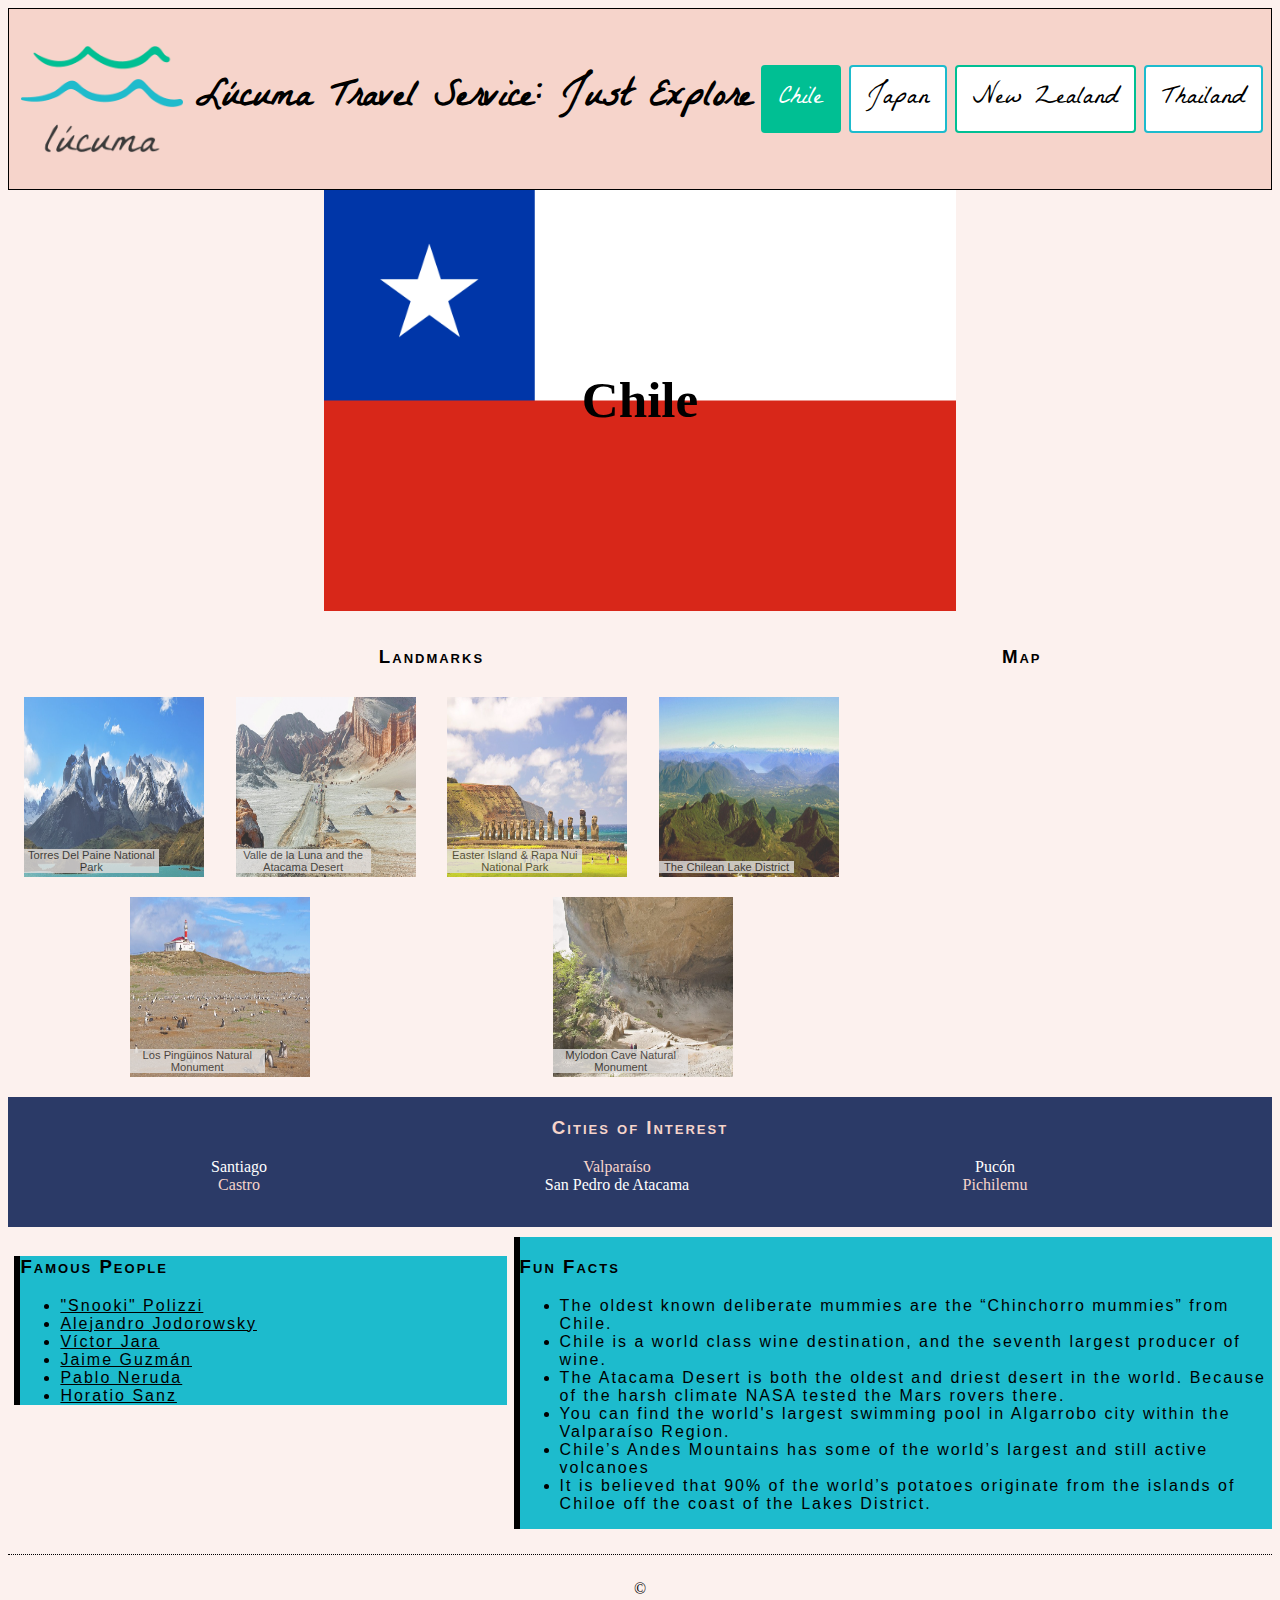
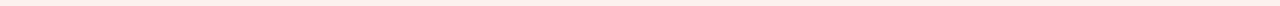
==== commit df41297e: "added citiesSection class on index.html" ====
--- a/index.html
+++ b/index.html
@@ -7,8 +7,10 @@
     <title>Lúcuma Travel Service</title>
     <link href="https://fonts.googleapis.com/css2?family=La+Belle+Aurore&display=swap" rel="stylesheet">
     <link rel="stylesheet" href="styles/main.css">
+    <link rel="stylesheet" href="styles/newzealand.css">
+    <link rel="stylesheet" href="styles/japan.css">
+    <link rel="stylesheet" href="styles/thailand.css">
     <link rel="stylesheet" href="styles/navbar.css">
-    <link rel="stylesheet" href="styles/newzealand.css">
 </head>
 
 <body class="background">
@@ -72,25 +74,20 @@
                 
             </div>
             <div class="map">
-                <h3>Map</h3>
+                <h3 class="map-header">Map</h3>
                 <iframe src="https://www.google.com/maps/embed?pb=!1m18!1m12!1m3!1d26627834.14592753!2d-106.2422428448643!3d-35.4432056793914!2m3!1f0!2f0!3f0!3m2!1i1024!2i768!4f13.1!3m3!1m2!1s0x9662c5410425af2f%3A0x505e1131102b91d!2sChile!5e0!3m2!1sen!2sus!4v1597429876585!5m2!1sen!2sus" width="400" height="300" style="border:0;" allowfullscreen="" aria-hidden="false" tabindex="0"></iframe>
             </div>
         </section>
 
         <section class="citiesSection">
-            <h3>Cities of Interest</h3>
+            <h3 class="citiesSection-header">Cities of Interest</h3>
             <ul class="cities">
                 <li>Santiago</li>
-                <!-- <li>🇨🇱</li> -->
                 <li>Valparaíso</li>
-                <!-- <li>🇨🇱</li> -->
                 <li>Pucón</li>
-                <!-- <li>🇨🇱</li> -->
                 <li>Castro</li>
-                <!-- <li>🇨🇱</li> -->
                 <li>San Pedro de Atacama</li>
-                <!-- <li>🇨🇱</li> -->
-                <!-- <li>Pichilemu</li> -->
+                <li>Pichilemu</li>
             </ul>
         </section>
 
--- a/styles/main.css
+++ b/styles/main.css
@@ -162,6 +162,15 @@
     display:table;
     width: 100%;
 }
+
+h3 {
+    font-family: Optima, sans-serif;
+    letter-spacing: 2px;
+    font-variant: small-caps;
+
+
+}
+
 .citiesSection {
     /* width: 100%; */
     text-align: center;
@@ -172,11 +181,11 @@
     background-color: #2b3a67;
     color: #F6D4CB;
 }
-.cities {
+/* .cities {
     list-style: none;
-    /* display:inline; */
-    /* background-color: bisque; */
-    /* border: black 2px solid; */
+    display:inline;
+    background-color: bisque;
+    border: black 2px solid;
     display: inline;
     text-align: center;
 }
@@ -185,8 +194,10 @@
     margin: 5%;
     font-weight: bold;
  /* background-color: bisque; */
-
-    text-align: center;
+    font-family: Optima, sans-serif;
+    text-align: center;
+    letter-spacing: 2px;
+
 }
 /* .cities li:hover {
 
@@ -194,7 +205,6 @@
 .famousPeeps {
     display: table-cell;
     width: 30%;
-    border: dotted red 1px;
     text-align: center;
     /* flex-grow: 1; */
 }
@@ -202,18 +212,16 @@
 .funFacts {
     display: table-cell;
     width: 60%;
-    text-align: center;
-    border: dotted red 1px;
-    
+    text-align: center;    
     /* flex-grow: 2; */
 }
 .map {
     display: table-cell;
-    border: 1px dotted red;
     width: 33%;
-    border: dotted red 1px;
     text-align: center;
     /* flex-grow: 1; */
+    vertical-align: middle;
+    position: relative;
 }
 .map-pic {
     width: 50px;
@@ -225,11 +233,19 @@
 }
 .flagText {
     position: absolute;
-    top: 25%;
+    top: 38%;
     left: 50%;
     transform: translate(-50%, -50%);
     /* font-size: 42px; */
     
-    font-size: 42px;
-    padding-top: 125px;
-}
+    font-size: 4vw;
+    /* padding-top: 125px; */
+}
+.citiesSection-header {
+    background-color: #2b3a67;
+}
+.map-header {
+    position: absolute;
+    top: 0;
+    width: 80%;
+}--- a/styles/newzealand.css
+++ b/styles/newzealand.css
@@ -4,7 +4,6 @@
     flex-wrap: wrap;
     justify-content: space-around;
     text-align: center;
-    border: dotted red 1px;
 }
 .landmarks h3 {
     display: block;
@@ -27,10 +26,12 @@
 figcaption {
     background: #ddd;
     width: 75%;
-    position: relative;
-    top: -32%;
+    position: absolute;
+    bottom: 2%;
     opacity: .8;
     transition: .5s;
+    font-family: Optima, sans-serif;
+ 
 }
 .landmarks-pic {
     width: 100%;
--- a/styles/japan.css
+++ b/styles/japan.css
@@ -0,0 +1,43 @@
+footer {
+    border-top: dotted black 1px;
+    padding-top: 25px;
+    margin-top: 25px
+}
+.cities li:nth-child(odd) {
+    color: white;
+}
+.cities {
+    list-style: none;
+    /* display:inline; */
+    /* background-color: bisque; */
+    /* border: black 2px solid; */
+    display: flex;
+    text-align: center;
+    width: 100%;
+    /* height: 200px; */
+    list-style: none; 
+    display: flex; 
+    justify-content: flex-start;
+    flex-direction: row;
+    align-content: flex-start;
+    flex-wrap: wrap;
+}
+.cities li { 
+    flex-basis: 30%;
+    width: 25%;
+  } 
+  /* ul { 
+    margin: 0;
+    width: 100%;
+    height: 200px;
+    list-style: none; 
+    display: flex; 
+    justify-content: flex-start;
+    flex-direction: row;
+    align-content: flex-start;
+    flex-wrap: wrap; }
+  
+  li { 
+    flex-basis: 30%;
+    width: 25%;
+  } */--- a/styles/thailand.css
+++ b/styles/thailand.css
@@ -0,0 +1,58 @@
+body {
+  background-color: #CC998D;
+  }
+
+.bottomFlex {
+ 
+}
+
+a:link {
+  color: black;
+  
+}
+
+a:visited {
+  color: black;
+}
+
+a:hover {
+  color: #CC998D;
+
+}
+
+
+a:active {
+  color: black;
+
+} 
+
+h4 {
+ /* text-decoration: underline; */
+  letter-spacing: 3px;
+  background-color:#F6D4CB;
+  margin: 2em;
+  text-align: center;
+  /* color: #F6D4CB; */
+}
+
+.famousPeeps { 
+  border-left: 6px solid black;
+  background-color: #1DBBCD;
+  font-family: Optima, sans-serif;
+  text-align: left;
+  /* font-variant: small-caps; */
+  letter-spacing: 2px;
+ margin: .4em;
+  
+}
+
+.funFacts {
+  border-left: 6px solid black;
+  background-color: #1DBBCD;
+  font-family: Optima, sans-serif;
+  text-align: left;
+  /* font-variant: small-caps; */
+  letter-spacing: 2px;
+  margin: .4em;
+  
+}--- a/styles/navbar.css
+++ b/styles/navbar.css
@@ -7,7 +7,7 @@
     flex-direction: column; 
     background-color: #F6D4CB;
     border: double 1px black;
-    margin: ;
+    /* margin: ; */
     padding: 0;
     height: 20vh;
     width: auto;
@@ -72,7 +72,7 @@
     margin: 4px 2px;
     transition-duration: 0.4s;
     cursor: pointer;
-    height: ;
+    /* height: ; */
 }
 
 .button1:hover {
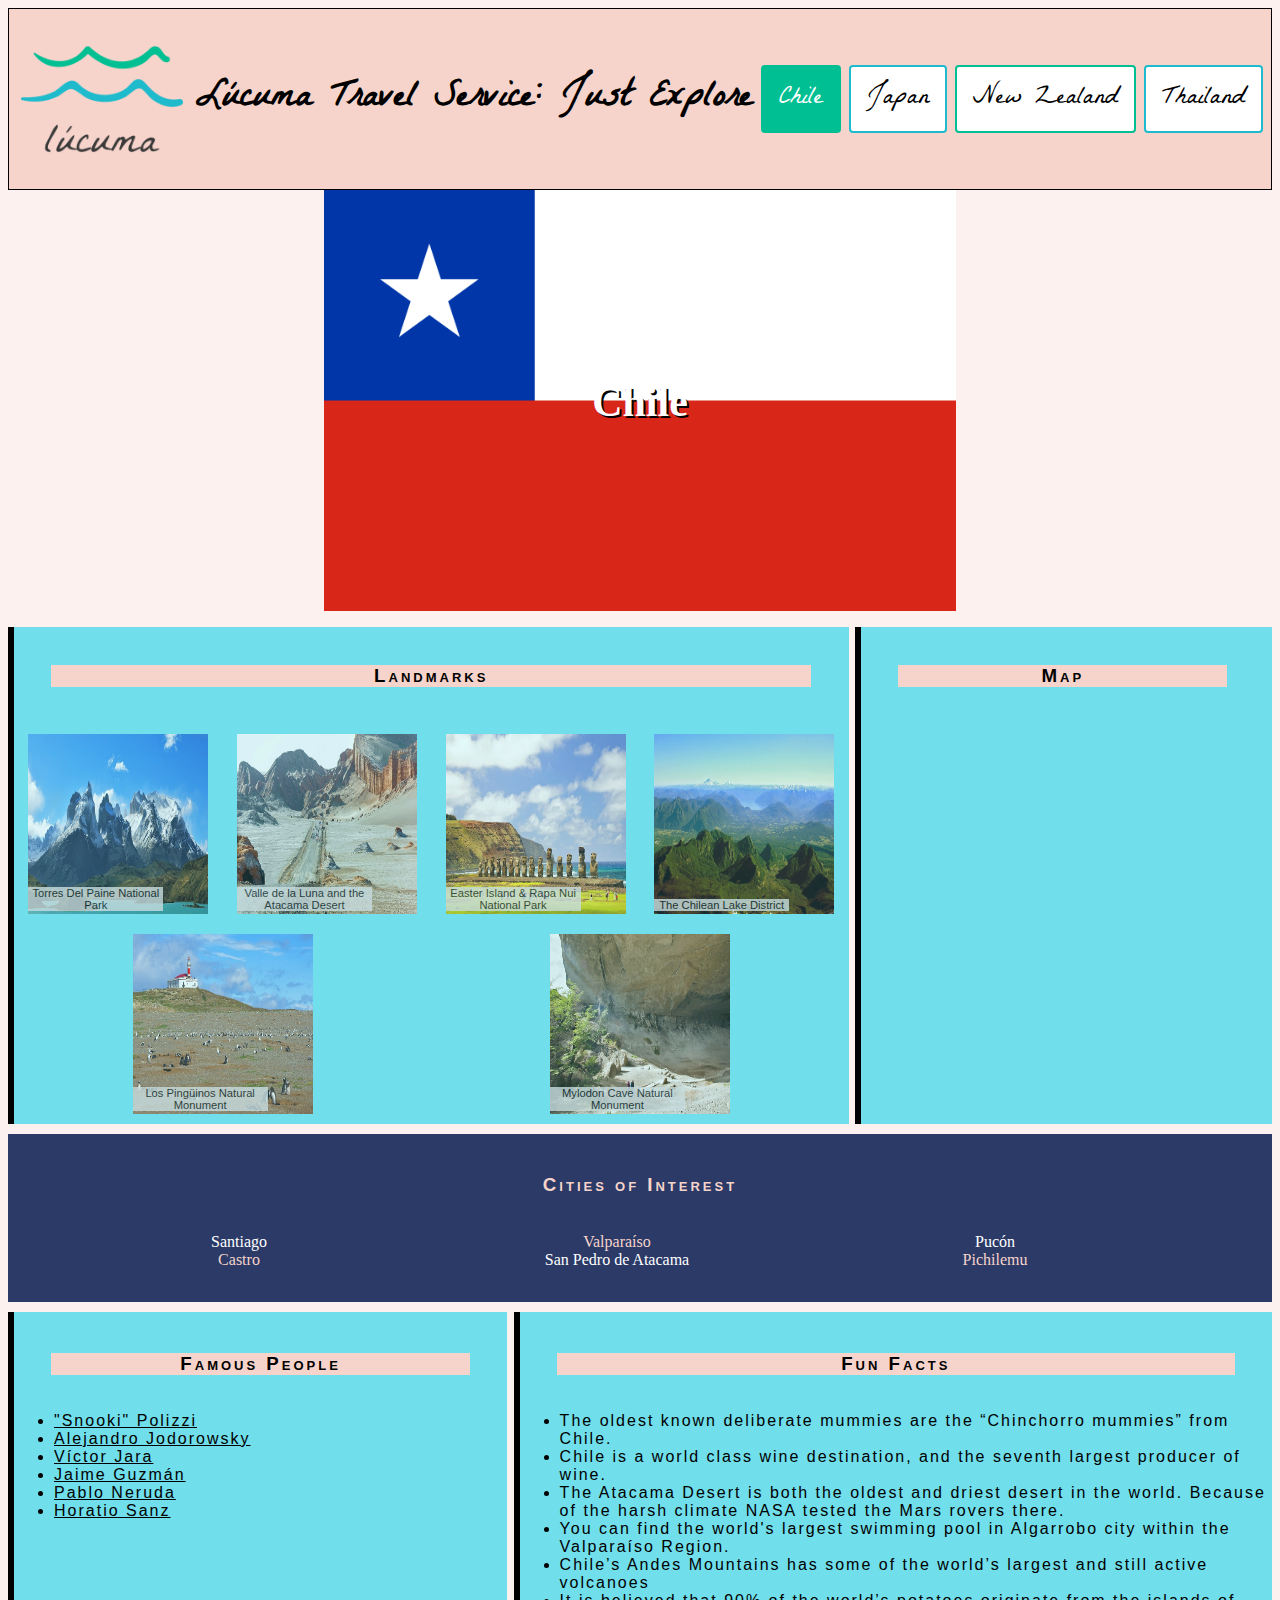
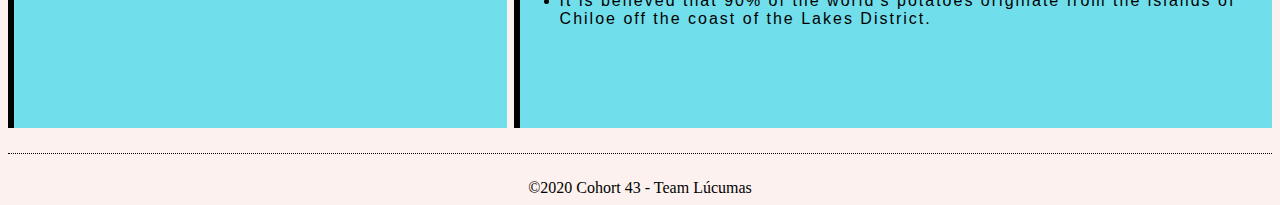
==== commit 3719276f: "Merge branch 'master' into jrr-html7" ====
--- a/index.html
+++ b/index.html
@@ -116,7 +116,7 @@
             </div>
         </section>
 
-        <footer>&copy;</footer>
+        <footer>&copy;2020 Cohort 43 - Team Lúcumas</footer>
 
     </main>
 
--- a/styles/main.css
+++ b/styles/main.css
@@ -233,13 +233,14 @@
 }
 .flagText {
     position: absolute;
-    top: 38%;
+    top: 25%;
     left: 50%;
     transform: translate(-50%, -50%);
     /* font-size: 42px; */
-    
-    font-size: 4vw;
-    /* padding-top: 125px; */
+    font-size: 42px;
+    padding-top: 135px;
+    color: white;
+    text-shadow: 2px 2px black;
 }
 .citiesSection-header {
     background-color: #2b3a67;
--- a/styles/thailand.css
+++ b/styles/thailand.css
@@ -1,11 +1,7 @@
 body {
   background-color: #CC998D;
   }
-
-.bottomFlex {
- 
-}
-
+  
 a:link {
   color: black;
   
@@ -26,33 +22,70 @@
 
 } 
 
+h3 {
+  letter-spacing: 3px;
+  background-color:#F6D4CB;
+  margin: 2em;
+  text-align: center;
+  font-family: Optima, sans-serif;
+  font-variant: small-caps;
+}
+
 h4 {
+  font-family: Optima, sans-serif;
+  font-variant: small-caps;
+  letter-spacing: 3px;
+}
+
+h5 {
  /* text-decoration: underline; */
   letter-spacing: 3px;
   background-color:#F6D4CB;
   margin: 2em;
   text-align: center;
+  font-family: Optima, sans-serif;
+  font-variant: small-caps;
   /* color: #F6D4CB; */
 }
 
 .famousPeeps { 
   border-left: 6px solid black;
-  background-color: #1DBBCD;
+  background-color: #70DEEB;
   font-family: Optima, sans-serif;
   text-align: left;
   /* font-variant: small-caps; */
   letter-spacing: 2px;
- margin: .4em;
+   margin-right: .4em;
+   height: 100%;
+   padding-top: 3px;
+   padding-bottom: 12em;
   
+}
+
+.famousPeeps-list {
+  list-style: none;
+
 }
 
 .funFacts {
   border-left: 6px solid black;
-  background-color: #1DBBCD;
-  font-family: Optima, sans-serif;
+  background-color: #70DEEB;
+  font-family: Optima, sans-serif; 
   text-align: left;
   /* font-variant: small-caps; */
   letter-spacing: 2px;
   margin: .4em;
   
+}
+
+.landmarks {
+  background-color: #70DEEB;
+  border-left: 6px solid black;
+  margin-right: .4em;
+}
+
+.map {
+  background-color: #70DEEB;
+  border-left: 6px solid black;
+  margin: .4em;
 }